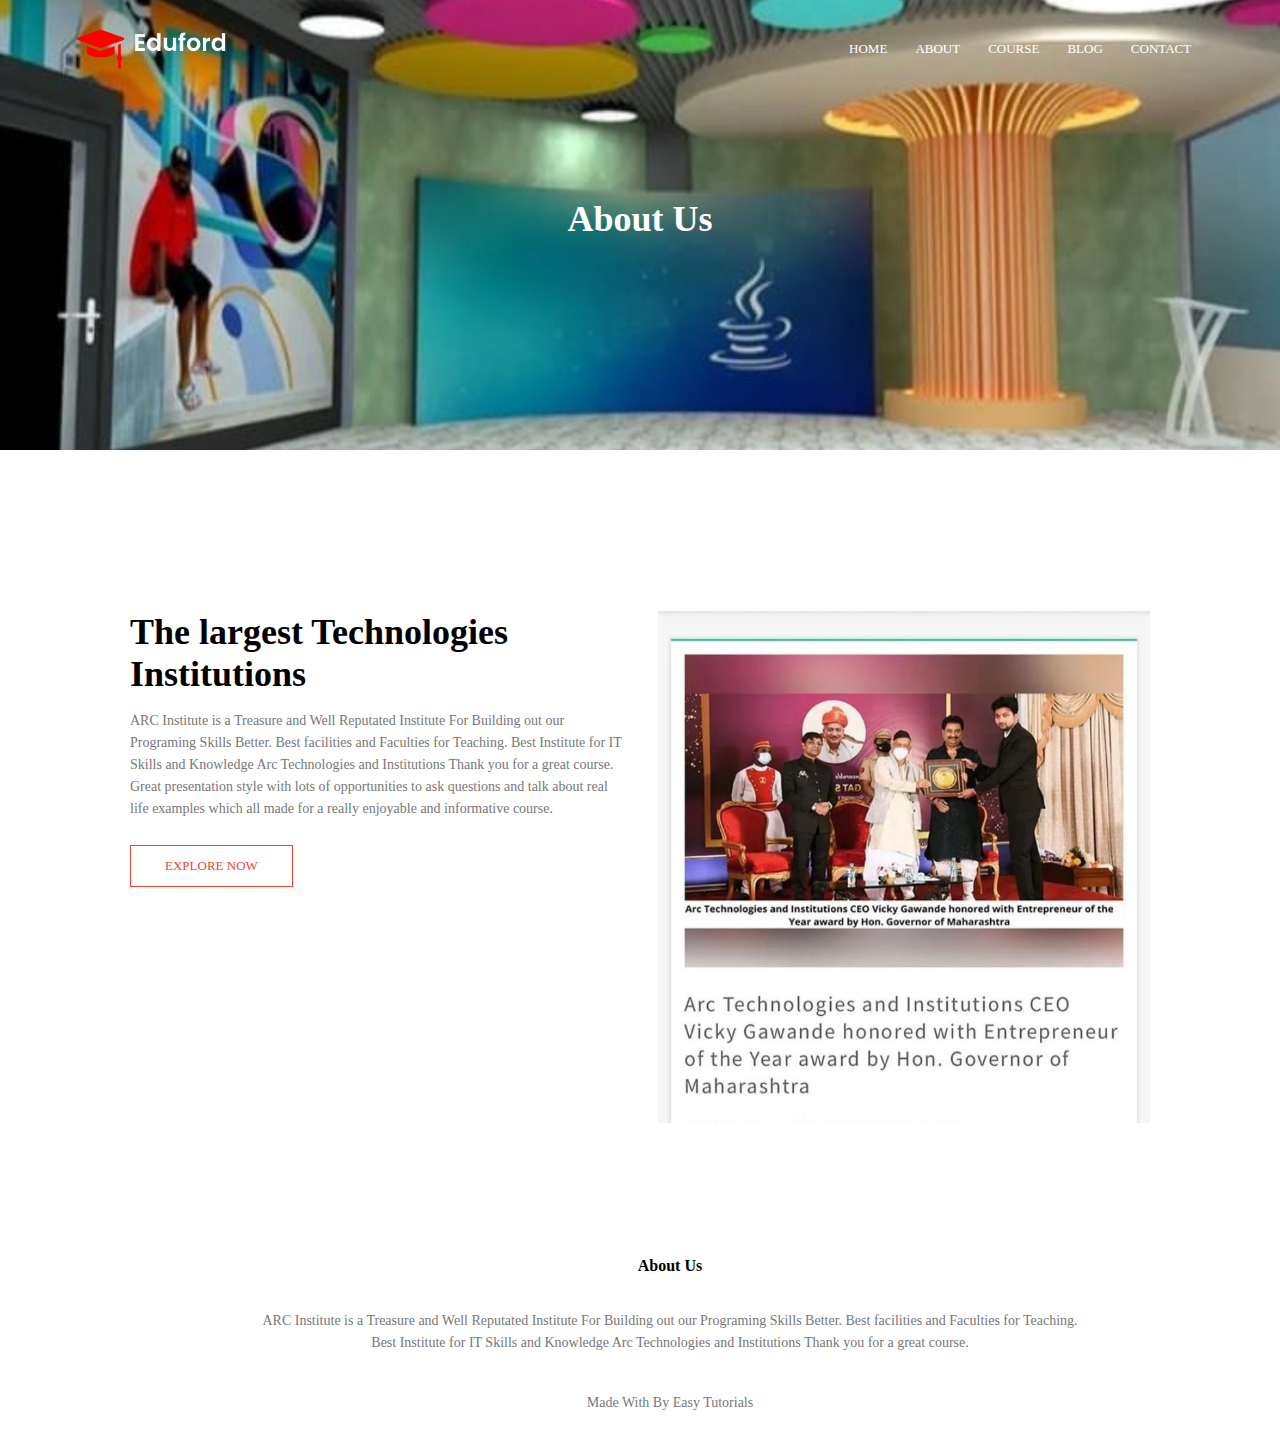
==== About.html @ 52707240 "first commit" ====
<!DOCTYPE html>
<html lang="en">
<head>
    <meta charset="UTF-8">
    <meta name="viewport" content="width=device-width, initial-scale=1.0">
    <title> College Website Design</title>
    <link rel="stylesheet" href="https://cdnjs.cloudflare.com/ajax/libs/font-awesome/6.6.0/css/all.min.css"
     integrity="sha512-Kc323vGBEqzTmouAECnVceyQqyqdsSiqLQISBL29aUW4U/M7pSPA/gEUZQqv1cwx4OnYxTxve5UMg5GT6L4JJg==" 
    crossorigin="anonymous" referrerpolicy="no-referrer" />
    <link rel="stylesheet" href="style.css">
</head>
<body>
    <section class="Sub-header">
        <nav>
            <a href="index.html"> <img src="logo.png" alt=""></a>
            <div class="nav-links" id="nav-links">
                <ul>
                    <li> <a href="first.html">HOME</a></li>
                    <li> <a href="About.html">ABOUT</a></li>
                    <li> <a href="course.html">COURSE</a></li>
                    <li> <a href="Blog.html">BLOG</a></li>
                    <li> <a href="contact.html">CONTACT</a></li>
                </ul>
            </div>
        </nav>
        <h1>About Us</h1>
    </section>

    <!-------about us content------>


    <section class="about-us">
        <div class="row">
             <div class="about-col">
                  <h1>The largest Technologies Institutions</h1>
                  <p>ARC Institute is a Treasure and Well Reputated
                    Institute For Building out our Programing Skills Better.
                     Best facilities and Faculties for Teaching. 
                     Best Institute for IT Skills and Knowledge Arc Technologies and Institutions
                     Thank you for a great course.
                      Great presentation style with lots of
                       opportunities to ask questions and
                        talk about real life examples which
                         all made for a really enjoyable and 
                         informative course. </p>
                  <a href="" class="hero-btn red-btn" >EXPLORE NOW</a>
             </div>
             <div class="about-col">
             <img src="rashtra bhavan.jpeg">
             </div>
        </div>    
    </section>
    

    
    <!-----footer----->

    <section class="footer">
        <h4>About Us</h4>
        <p>ARC Institute is a Treasure and Well Reputated
            Institute For Building out our Programing Skills Better.
             Best facilities and Faculties for Teaching.<br> 
             Best Institute for IT Skills and Knowledge Arc Technologies and Institutions
             Thank you for a great course.</p>
             <div class="icons">
                <i class="fa-brands fa-facebook-f"></i>
                <i class="fa-brands fa-twitter"></i>
                <i class="fa-brands fa-instagram"></i>
                <i class="fa-brands fa-linkedin"></i>
             </div>
             <p>Made With <i class="fa-regular fa-heart"></i> By Easy Tutorials</p>
    </section>



 <!------javascript for toggle menu------>
 
    <script>

        var navLinks = document.getElementById("naviLinks");
        function showmenu(){
            navLinks.style.right = "0";
        }
        function hidemenu(){
            navLinks.style.right = "-200px"
        }

    </script>
    
</body>
</html>
---- style.css ----
*{
    margin: 0;
    padding: 0;
    font-family: 'poppins' sans-serif;
}

.header{
    min-height: 100vh;
    width: 100%;
    background-image: linear-
    gradient(rgba(4,9,30,0.7),rgba(4,9,30,0.7));
    background-image: url(banner.png);
    background-repeat: no-repeat;
    background-position: center;
    background-size: cover;
    position: relative;
}
nav{
    display: flex;
    padding: 2% 6%;
    justify-content: space-between;
    align-items: center;
}
nav img{
    width: 150px;
}
.nav-links{
    flex: 1;
    text-align: right;
}
.nav-links ul li{
    list-style: none;
    display: inline-block;
    padding: 8px 12px;
    position: relative;
}
.nav-links ul li a{
    color: white;
    text-decoration: none;
    font-size: 13px;
}
.nav-links ul li::after{
    content: '';
    width: 0px;
    height: 2px;
    background: #f44336;
    display: block;
    margin: auto;
    transition: 0.5s;
}
.nav-links ul li:hover::after{
    width: 100%;
}
.text-box{
    width: 90%;
    color: black;
    position: absolute;
    top: 50%;
    left: 50%;
    transform: translate(-50%,-50%);
    text-align: center;
}
.text-box h1{
    font-size: 62px;
}
.text-box p{
    margin: 10px 0 40px;
    font-size: 14px;
    color: black;
}
.hero-btn{
    display: inline-block;
    text-decoration: none;
    color: black;
    border: 1px solid black;
    padding: 12px 34px;
    font-size: 13px;
    background: transparent;
    position: relative;
    cursor: pointer;
}
.hero-btn:hover{
    border: 1px solid #f44336;
    background: #f44336;
    transition: 1s;
}

nav .fa{
    display: none;
}

@media(max-width: 700px){
    .text-box h1{
        display: block;
    }
    .nav-links {
        position: absolute;
        background: #f44336;
        height: 100vh;
        width: 200px;
        top: 0;
        right: -200px;
        text-align: left;
        z-index: 2;
        transition: 1s;
    }
    nav .fa{
        display: block;
        color: white;
        margin: 10px;
        font-size: 22px;
        cursor: pointer;
    }
    .nav-links ul{
        padding: 30px;
    }
}
/*----course-----*/

.course{
    width: 80%;
    margin: auto;
    text-align: center;
    padding-top: 100px;
}
h1{
    font-size: 36px;
    font-weight: 600;
}

p{
    color: #777;
    font-size: 14px;
    font-weight: 300;
    line-height: 22px;
    padding: 10px;
}
.row{
    margin-top: 5%;
    display:flex;
    justify-content: space-between;
}
.course-col{
    flex-basis: 31%;
    background: #fff3f3;
    border-radius: 10px;
    margin-bottom: 5%;
    padding: 20px 12px;
    box-sizing: border-box;
    transition: 0.5s;
}
h3{
    text-align: center;
    font-weight: 600;
    margin: 10px 0;
}
.course-col:hover{
    box-shadow: 0 0 20px 0px rgba(0,0,0,0.2);
}
@media(max-width: 700px){
    .row{
        flex-direction: column;
    }
}

/*-----------campus---------*/

.Campus{
    width: 80%;
    margin: auto;
    text-align: center;
    padding-top: 50px;
}
.Campus-col{
    flex-basis: 32%;
    border-radius: 10px;
    margin-bottom: 30px;
    position: relative;
    overflow: hidden;
}
.Campus-col img{
    width: 100%;
    display: block;
}
.layer{
    background: transparent;
    height: 100%;
    width: 100%;
    position: absolute;
    top: 0;
    left: 0;
    transition: 0.5s;
}
.layer:hover{
    background: rgba(0,0,0,0.2);
}
.layer h3{
    width: 100%;
    font-weight: 500;
    color: white;
    font-size: 26px;
    bottom: 0;
    left: 50%;
    transform: translateX(-50%);
    position: absolute;
    opacity: 0;
    transition: 0.5s;
}
.layer:hover h3{
    bottom: 49%;
    opacity: 1;
}

/*--------facilities--------*/

.facilities{
    width: 80%;
    margin: auto;
    text-align: center;
    padding-top: 100px;
}
.facilities-col {
    flex-basis: 31%;
    border-radius: 10px;
    margin-bottom: 5%;
    text-align: left;
}
.facilities-col img{
    width: 100%;
    border-radius: 10px;
}
.facilities-col p{
    padding: 0;
}
.facilities-col h3{
    margin-top: 16px;
    margin-bottom: 15px;
    text-align: left;
}

/*-----testimonials------*/

.testimonials {
    width: 80%;
    margin: auto;
    padding-top: 100px;
    text-align: center;
}
.testimonial-col {
    flex-basis: 44%;
    border-radius: 10px;
    margin-bottom: 5%;
    text-align: left;
    background: #fff3f3;
    padding: 25px;
    cursor: pointer;
    display: flex;
}
.testimonial-col img{
    height: 40px;
    margin-left: 5px;
    margin-right: 30px;
    border-radius: 50%;
}
.testimonial-col p{
    padding: 0;
}
.testimonial-col h3{
    margin-top: 15px;
    text-align: left;
}
/*--------------call to action---------*/

.cta{
    margin: 100px auto;
    width: 80%;
    background-image: linear-
    gradient(rgba(0,0,0,0.7));
    background-image: url(banner2.jpg);
    background-position: center;
    background-size: cover;
    background: radius 10px;
    text-align: center;
    padding: 100px 0;
}

.cta h1{
    color: white;
    margin-bottom: 40px;
    padding: 0;
}

/*------footer-------*/

.footer{
    width: 100%;
    text-align: center;
    padding: 30px;
}

.footer h4{
    margin-bottom: 25px;
    margin-top: 20px;
    font-weight: 600;
}

.icons .fa-brands{
    color: #f44336;
    margin: 0 13px;
    cursor: pointer;
    padding: 18px 0;
}

.fa-heart{
    color: #f44336;
}

/*------about us page-------*/

.Sub-header{
    height: 50vh;
    width: 100%;
    background-image: linear-
    gradient(rgba(4,9,30,0.7),rgba(4,9,30,0.7));
    background-image: url(class\ 4.jpeg);
    background-position: center;
    background-size: cover;
    text-align: center;
    color: white;
}
.Sub-header h1{
    margin-top: 100px;
}
.about-us{
    width: 80%;
    margin: auto;
    padding-top: 80px;
    padding-bottom: 50px;
}
.about-col{
    flex-basis: 48%;
    padding: 30px 2px;
}
.about-col img{
    width: 100%;
}

.about-col h1{
    padding-top: 0;
}
.about-col p{
    padding: 15px 0 25px;
}
.red-btn{
    border: 1px solid #f44336;
    background: transparent;
    color: #f44336;
}
.red-btn:hover{
    color: white;
}

/*-----blog-content-----*/

.blog-content{
     width: 80%;
     margin: auto;
     padding: 60px 0;   
}

.blog{
    flex-basis: 65%;
}
.blog img{
    width: 100%;
}
.blog h2{
    color: #222;
    font-weight: 600;
    margin: 30px 0;
}
 .blog p{
    color: #999;
    padding: 0;
 }

/*---------contact us page--------*/

.location{
    width: 80%;
    margin: auto;
    padding: 80px 0;
}

.location iframe { 
       width: 100%;
}
.contact-us{
    width: 80%;
    margin: auto;
}
.contact-col{
    flex-basis: 48%;
    margin-bottom: 30px;
}
.contact-col div{
    display: flex;
    align-items: center;
    margin-bottom: 40px;
}
.contact-col div .fa{
    font-size: 28px;
    color: #f44336;
    margin: 10px;
    margin-right: 30px;
}
.contact-col div p{
    padding: 0;
}
.contact-col div h5{
    font-size: 20px;
    margin-bottom: 5px;
    color: #555;
    font-weight: 400;
}
.contact-col form, .contact-col textarea{
    width: 100%;
    padding: 15px;
    margin-bottom: 17px;
    outline: none;
    border: 1px solid #ccc;
}
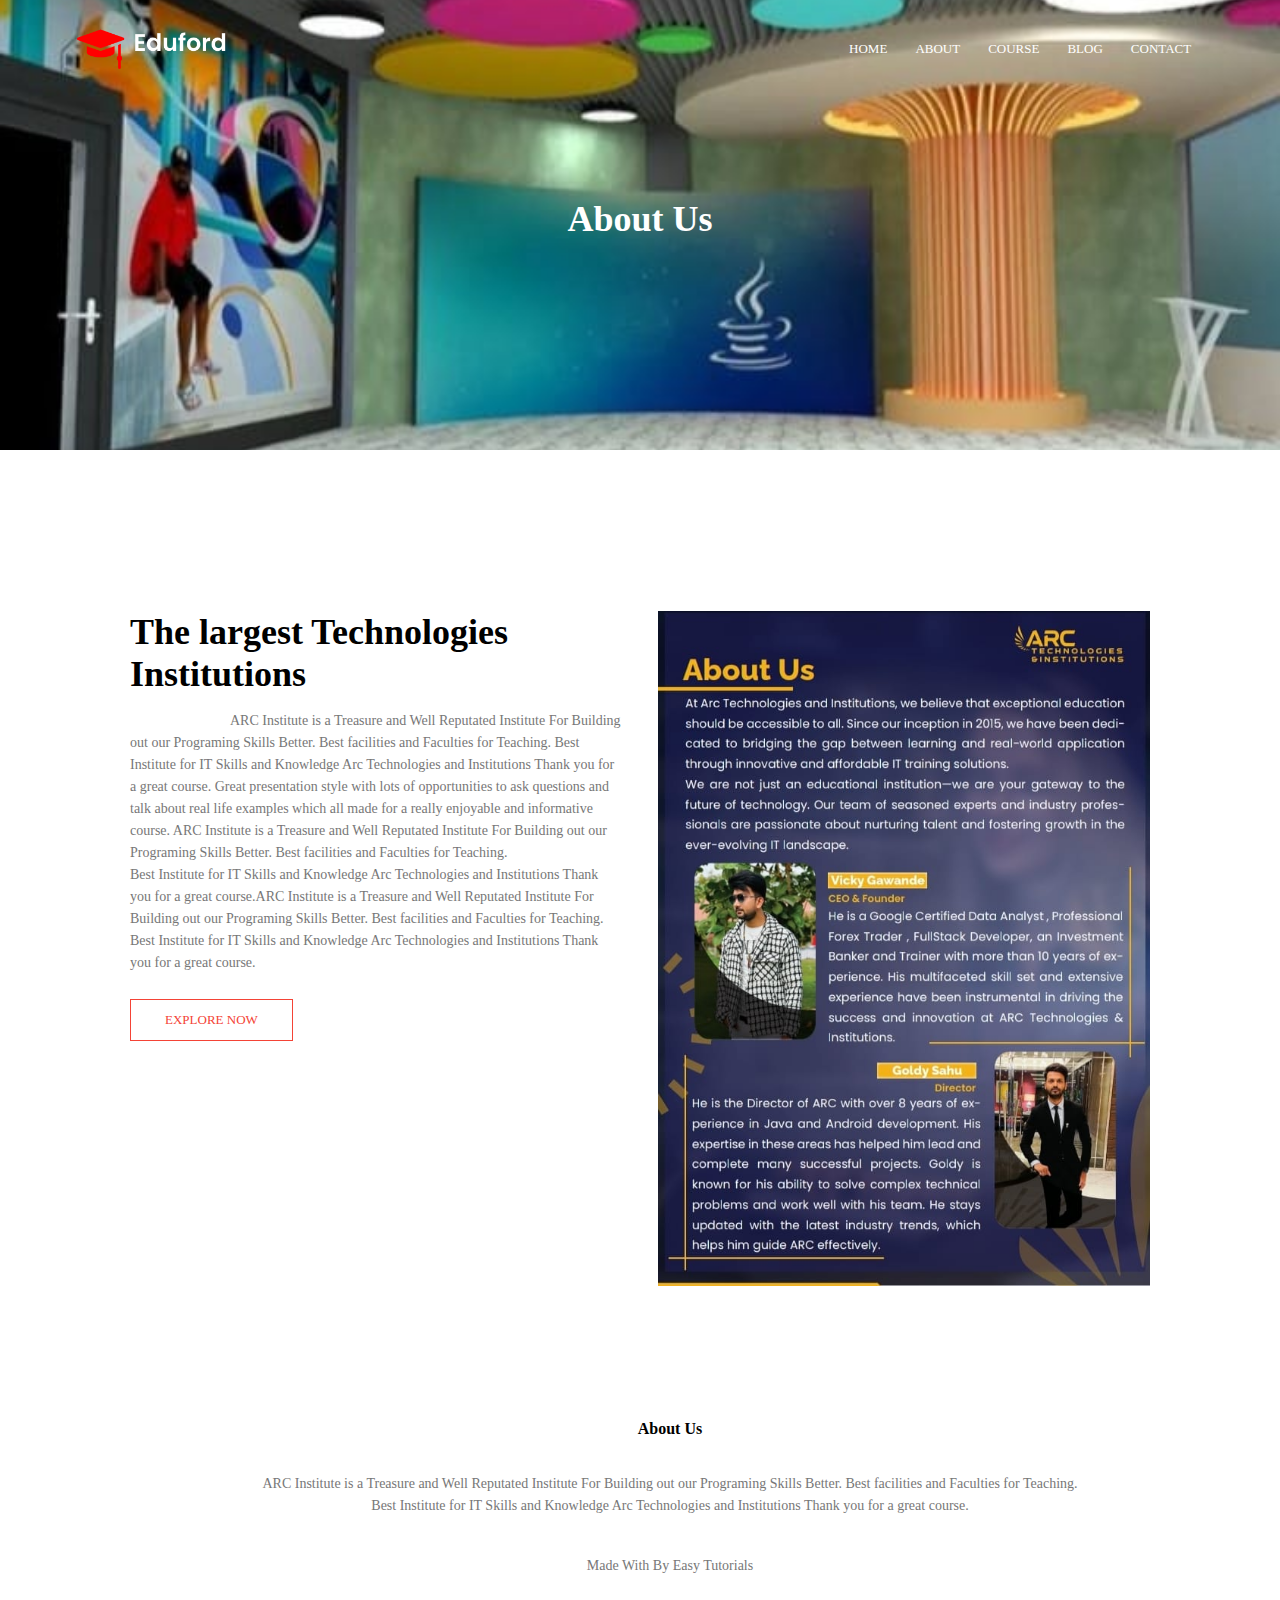
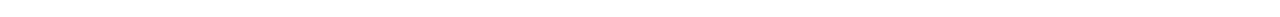
==== commit 005103b3: "first commit" ====
--- a/About.html
+++ b/About.html
@@ -3,7 +3,7 @@
 <head>
     <meta charset="UTF-8">
     <meta name="viewport" content="width=device-width, initial-scale=1.0">
-    <title> College Website Design</title>
+    <title> ARC Website Design</title>
     <link rel="stylesheet" href="https://cdnjs.cloudflare.com/ajax/libs/font-awesome/6.6.0/css/all.min.css"
      integrity="sha512-Kc323vGBEqzTmouAECnVceyQqyqdsSiqLQISBL29aUW4U/M7pSPA/gEUZQqv1cwx4OnYxTxve5UMg5GT6L4JJg==" 
     crossorigin="anonymous" referrerpolicy="no-referrer" />
@@ -13,9 +13,9 @@
     <section class="Sub-header">
         <nav>
             <a href="index.html"> <img src="logo.png" alt=""></a>
-            <div class="nav-links" id="nav-links">
+            <div class="nav-links">
                 <ul>
-                    <li> <a href="first.html">HOME</a></li>
+                    <li> <a href="index.html">HOME</a></li>
                     <li> <a href="About.html">ABOUT</a></li>
                     <li> <a href="course.html">COURSE</a></li>
                     <li> <a href="Blog.html">BLOG</a></li>
@@ -42,11 +42,20 @@
                        opportunities to ask questions and
                         talk about real life examples which
                          all made for a really enjoyable and 
-                         informative course. </p>
+                         informative course.
+                         ARC Institute is a Treasure and Well Reputated
+                         Institute For Building out our Programing Skills Better.
+                          Best facilities and Faculties for Teaching.<br> 
+                          Best Institute for IT Skills and Knowledge Arc Technologies and Institutions
+                          Thank you for a great course.ARC Institute is a Treasure and Well Reputated
+                          Institute For Building out our Programing Skills Better.
+                           Best facilities and Faculties for Teaching.<br> 
+                           Best Institute for IT Skills and Knowledge Arc Technologies and Institutions
+                           Thank you for a great course.</p>
                   <a href="" class="hero-btn red-btn" >EXPLORE NOW</a>
              </div>
              <div class="about-col">
-             <img src="rashtra bhavan.jpeg">
+             <img src="about us.jpeg">
              </div>
         </div>    
     </section>
@@ -70,22 +79,6 @@
              </div>
              <p>Made With <i class="fa-regular fa-heart"></i> By Easy Tutorials</p>
     </section>
-
-
-
- <!------javascript for toggle menu------>
- 
-    <script>
-
-        var navLinks = document.getElementById("naviLinks");
-        function showmenu(){
-            navLinks.style.right = "0";
-        }
-        function hidemenu(){
-            navLinks.style.right = "-200px"
-        }
-
-    </script>
     
 </body>
 </html>--- a/style.css
+++ b/style.css
@@ -91,10 +91,13 @@
 
 @media(max-width: 700px){
     .text-box h1{
+        font-size: 20px;
+    }
+    .nav-links ul li{
         display: block;
     }
     .nav-links {
-        position: absolute;
+        position: fixed;
         background: #f44336;
         height: 100vh;
         width: 200px;
@@ -350,6 +353,7 @@
 }
 .about-col p{
     padding: 15px 0 25px;
+    text-indent: 100px;
 }
 .red-btn{
     border: 1px solid #f44336;
@@ -381,6 +385,7 @@
 }
  .blog p{
     color: #999;
+    text-indent: 50px;
     padding: 0;
  }
 
@@ -423,80 +428,81 @@
     color: #555;
     font-weight: 400;
 }
-.contact-col form, .contact-col textarea{
+.contact-col input, .contact-col textarea{
     width: 100%;
     padding: 15px;
     margin-bottom: 17px;
     outline: none;
     border: 1px solid #ccc;
-}
-
-
-
-
-
-
-
-
-
-
-
-
-
-
-
-
-
-
-
-
-
-
-
-
-
-
-
-
-
-
-
-
-
-
-
-
-
-
-
-
-
-
-
-
-
-
-
-
-
-
-
-
-
-
-
-
-
-
-
-
-
-
-
-
-
-
-
-
-
-
+    box-sizing: border-box;
+}
+
+
+
+
+
+
+
+
+
+
+
+
+
+
+
+
+
+
+
+
+
+
+
+
+
+
+
+
+
+
+
+
+
+
+
+
+
+
+
+
+
+
+
+
+
+
+
+
+
+
+
+
+
+
+
+
+
+
+
+
+
+
+
+
+
+
+
+
+
+
